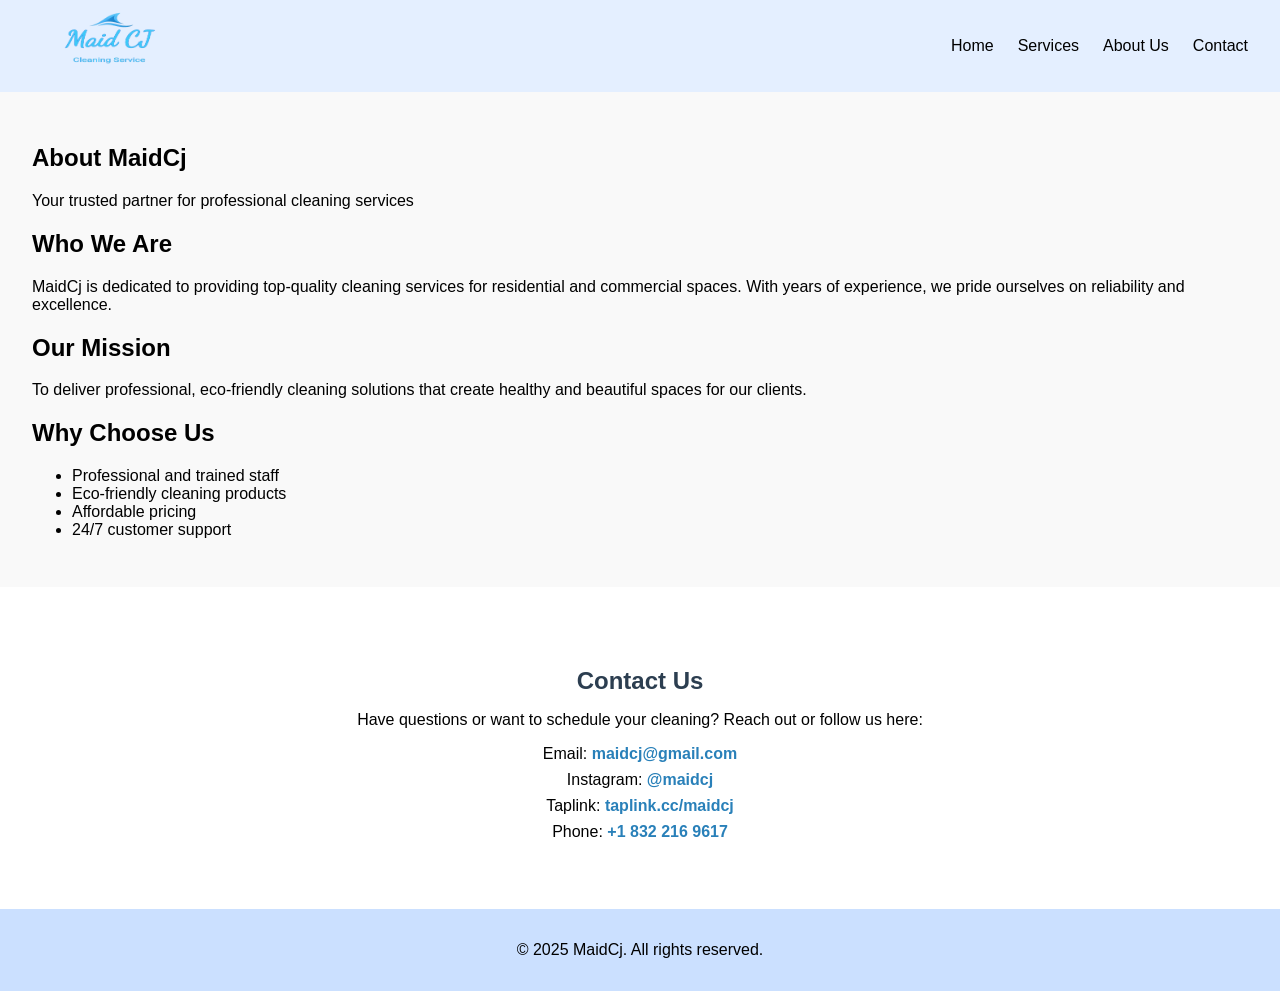
==== maid_page/about.html @ c974608c "Add files via upload" ====
<!DOCTYPE html>
<html lang="es">

<head>
  <meta charset="UTF-8">
  <meta name="viewport" content="width=device-width, initial-scale=1.0">
  <title>MaidCj - About Us</title>
  <link rel="stylesheet" href="assets/css/style3.css">
</head>

<body>
  <header>
    <nav class="navbar">
      <div class="logo">
        <img src="assets/img/logo1.png" alt="MaidCj Logo">
      </div>
      <button class="menu-toggle">&#9776;</button> <!-- ícono hamburguesa -->
      <ul class="nav-links">
        <li><a href="index.html">Home</a></li>
        <li><a href="services.html">Services</a></li>
        <li><a href="about.html">About Us</a></li>
        <li><a href="contact.html">Contact</a></li>
      </ul>
    </nav>
  </header>

  <div class="about-container">
    <section class="about-hero">
      <h1>About MaidCj</h1>
      <p class="lead">Your trusted partner for professional cleaning services</p>

      <div class="about-content">
        <div class="about-section">
          <h2>Who We Are</h2>
          <p>MaidCj is dedicated to providing top-quality cleaning services for residential and commercial spaces. With
            years of experience, we pride ourselves on reliability and excellence.</p>
        </div>
      </div>

      <div class="about-section">
        <h2>Our Mission</h2>
        <p>To deliver professional, eco-friendly cleaning solutions that create healthy and beautiful spaces for our
          clients.</p>
      </div>

      <div class="about-section">
        <h2>Why Choose Us</h2>
        <ul>
          <li>Professional and trained staff</li>
          <li>Eco-friendly cleaning products</li>
          <li>Affordable pricing</li>
          <li>24/7 customer support</li>
        </ul>
      </div>
    </section>
  </div>

  <section id="contact">
    <h2>Contact Us</h2>
    <p>Have questions or want to schedule your cleaning? Reach out or follow us here:</p>
    <ul>
      <li>Email: <a href="mailto:maidcj@gmail.com">maidcj@gmail.com</a></li>
      <li>Instagram: <a href="https://www.instagram.com/maidcj3/" target="_blank">@maidcj</a></li>
      <li>Taplink: <a href="https://taplink.cc/maidcj" target="_blank">taplink.cc/maidcj</a></li>
      <li>Phone: <a href="https://api.whatsapp.com/send/?phone=%2B18322169617&text&type=phone_number&app_absent=0"
          target="_blank">+1 832 216 9617</a></li>
    </ul>
  </section>

  <footer>
    <p>&copy; 2025 MaidCj. All rights reserved.</p>
  </footer>

  <script>
    const toggle = document.querySelector('.menu-toggle');
    const navLinks = document.querySelector('.nav-links');

    toggle.addEventListener('click', () => {
      navLinks.classList.toggle('show');
    });
  </script>
</body>

</html>
---- maid_page/assets/css/style3.css ----
body {
    margin: 0;
    padding: 0;
    font-family: 'Segoe UI', Arial, sans-serif;
    background: rgb(255, 255, 255);
    background-size: cover;
}

.navbar {
    display: flex;
    justify-content: space-between;
    align-items: center;
    background: rgba(210, 228, 255, 0.6);
    padding: 1rem 2rem;
    height: 60px;
    position: relative;
}

.logo img {
    height: 220px;
    width: auto;

}

.nav-links {
    list-style: none;
    display: flex;
    gap: 1.5rem;
}

.nav-links a {
    color: #000000;
    text-decoration: none;
    font-weight: 500;
}

.nav-links a:hover {
    text-decoration: underline;
}

.hero {
    padding: 6rem 2rem;
    text-align: center;
    color: #fff;
}

.hero-text h1 {
    font-size: 3rem;
    margin-bottom: 1rem;
}

.hero-text p {
    font-size: 1.2rem;
    margin-bottom: 2rem;
}

footer {
    background: #cbe0ff;
    color: #000000;
    text-align: center;
    padding: 1rem;
    margin-top: 2rem;
}


.about-container {
    display: flex;
    justify-content: space-around;
    padding: 2rem;
    background-color: #f9f9f9;
}

.menu-toggle {
    display: none;
    font-size: 2rem;
    background: none;
    border: none;
    cursor: pointer;
}

@media (max-width: 768px) {

    .nav-links {
        position: absolute;
        top: 80%;
        right: 0;
        flex-direction: column;

        /* 🎨 EFECTO VIDRIO */
        background: rgba(210, 228, 255, 0.6);
        backdrop-filter: blur(12px);
        -webkit-backdrop-filter: blur(12px);

        width: 180px;
        height: auto;
        padding: 1rem 0;
        display: none;
        z-index: 999;

        border: 1px solid rgba(255, 255, 255, 0.4);
        border-radius: 12px;
        box-shadow: 0 10px 25px rgba(0, 0, 0, 0.15);
    }

    .nav-links a {
        padding: 12px 20px;
        display: block;
        color: #000;
        font-weight: 500;
    }

    .nav-links a:hover {
        background: rgba(255, 255, 255, 0.25);
        border-radius: 8px;
    }

    .nav-links.show {
        display: flex;
    }

    .menu-toggle {
        display: block;
    }
}

#contact {
    background: transparent;
    padding: 20px;
    border-radius: 8px;
    text-align: center;
    margin-top: 40px;
}

#contact h2 {
    color: #2c3e50;
    margin-bottom: 10px;

}

#contact ul {
    list-style: none;
    padding: 0;
}

#contact li {
    margin: 8px 0;
    font-size: 16px;
}

#contact a {
    color: #2980b9;
    text-decoration: none;
    font-weight: bold;
}

#contact a:hover {
    text-decoration: underline;
}
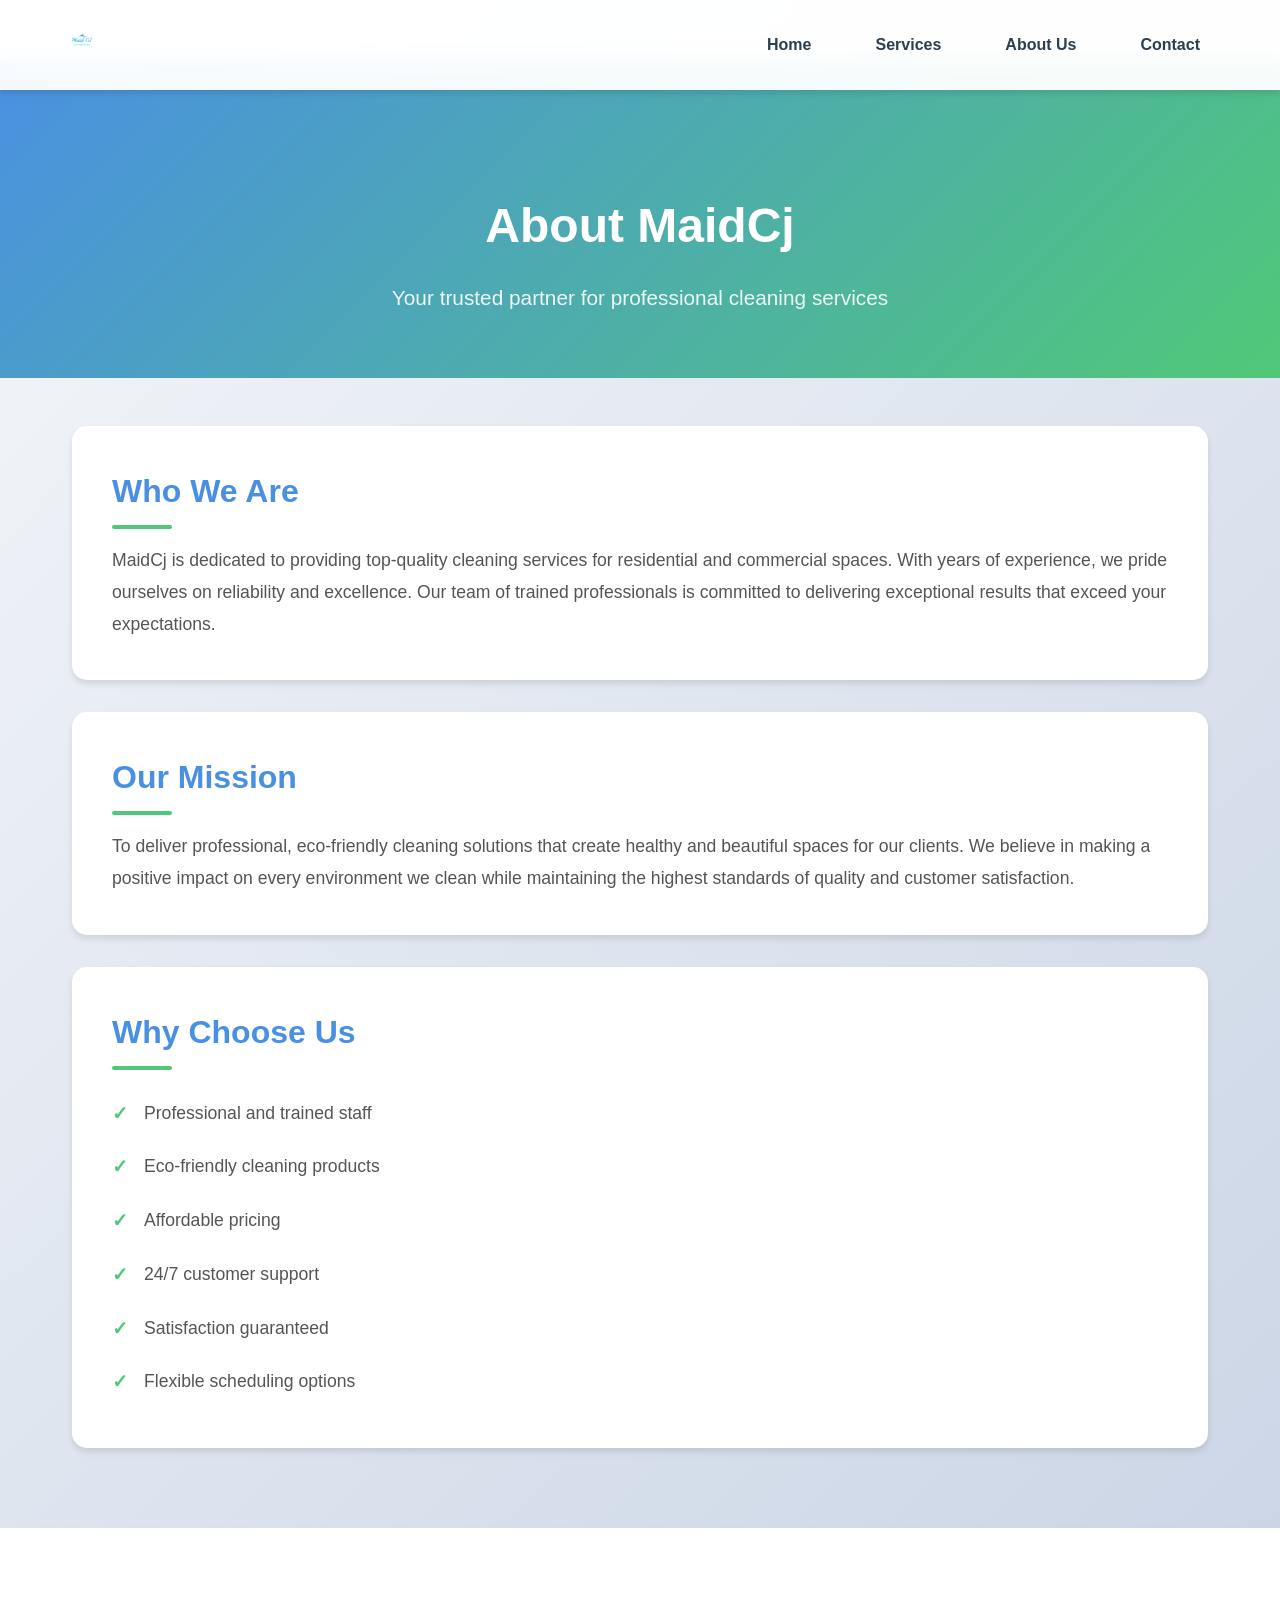
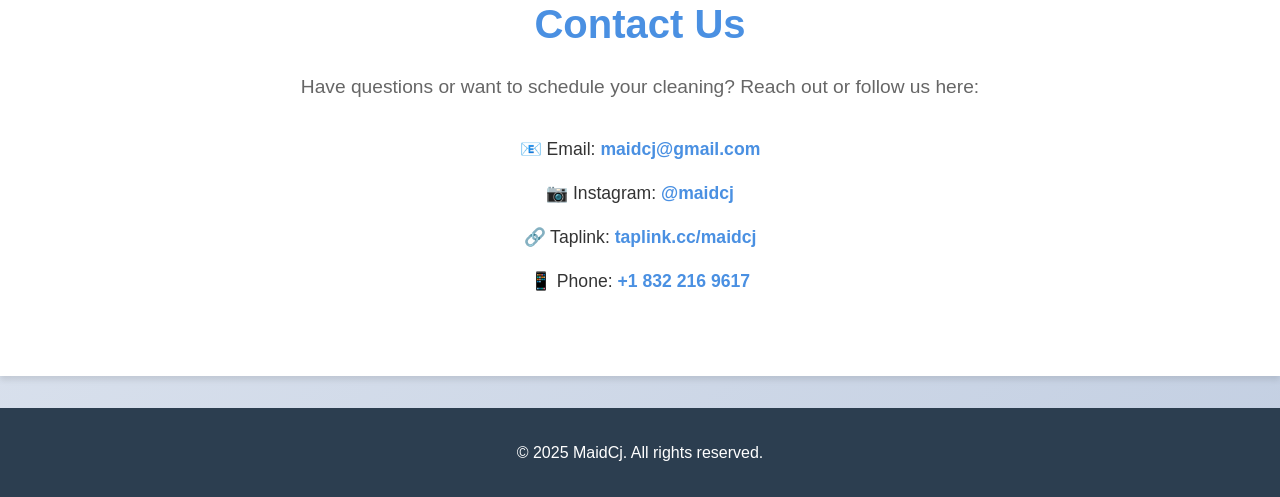
==== commit aef22740: "update branch" ====
--- a/maid_page/about.html
+++ b/maid_page/about.html
@@ -1,84 +1,372 @@
-<!DOCTYPE html>
-<html lang="es">
-
-<head>
-  <meta charset="UTF-8">
-  <meta name="viewport" content="width=device-width, initial-scale=1.0">
-  <title>MaidCj - About Us</title>
-  <link rel="stylesheet" href="assets/css/style3.css">
-</head>
-
-<body>
-  <header>
-    <nav class="navbar">
-      <div class="logo">
-        <img src="assets/img/logo1.png" alt="MaidCj Logo">
-      </div>
-      <button class="menu-toggle">&#9776;</button> <!-- ícono hamburguesa -->
-      <ul class="nav-links">
-        <li><a href="index.html">Home</a></li>
-        <li><a href="services.html">Services</a></li>
-        <li><a href="about.html">About Us</a></li>
-        <li><a href="contact.html">Contact</a></li>
-      </ul>
-    </nav>
-  </header>
-
-  <div class="about-container">
-    <section class="about-hero">
-      <h1>About MaidCj</h1>
-      <p class="lead">Your trusted partner for professional cleaning services</p>
-
-      <div class="about-content">
-        <div class="about-section">
-          <h2>Who We Are</h2>
-          <p>MaidCj is dedicated to providing top-quality cleaning services for residential and commercial spaces. With
-            years of experience, we pride ourselves on reliability and excellence.</p>
-        </div>
-      </div>
-
-      <div class="about-section">
-        <h2>Our Mission</h2>
-        <p>To deliver professional, eco-friendly cleaning solutions that create healthy and beautiful spaces for our
-          clients.</p>
-      </div>
-
-      <div class="about-section">
-        <h2>Why Choose Us</h2>
-        <ul>
-          <li>Professional and trained staff</li>
-          <li>Eco-friendly cleaning products</li>
-          <li>Affordable pricing</li>
-          <li>24/7 customer support</li>
-        </ul>
-      </div>
-    </section>
-  </div>
-
-  <section id="contact">
-    <h2>Contact Us</h2>
-    <p>Have questions or want to schedule your cleaning? Reach out or follow us here:</p>
-    <ul>
-      <li>Email: <a href="mailto:maidcj@gmail.com">maidcj@gmail.com</a></li>
-      <li>Instagram: <a href="https://www.instagram.com/maidcj3/" target="_blank">@maidcj</a></li>
-      <li>Taplink: <a href="https://taplink.cc/maidcj" target="_blank">taplink.cc/maidcj</a></li>
-      <li>Phone: <a href="https://api.whatsapp.com/send/?phone=%2B18322169617&text&type=phone_number&app_absent=0"
-          target="_blank">+1 832 216 9617</a></li>
-    </ul>
-  </section>
-
-  <footer>
-    <p>&copy; 2025 MaidCj. All rights reserved.</p>
-  </footer>
-
-  <script>
-    const toggle = document.querySelector('.menu-toggle');
-    const navLinks = document.querySelector('.nav-links');
-
-    toggle.addEventListener('click', () => {
-      navLinks.classList.toggle('show');
-    });
-  </script>
-</body>
-
+<!DOCTYPE html>
+<html lang="en">
+
+<head>
+  <meta charset="UTF-8">
+  <meta name="viewport" content="width=device-width, initial-scale=1.0">
+  <title>MaidCj - About Us</title>
+  <style>
+    :root {
+      --primary-color: #4A90E2;
+      --secondary-color: #50C878;
+      --dark-color: #2C3E50;
+      --light-color: #ECF0F1;
+      --text-color: #333;
+      --white: #ffffff;
+      --shadow: 0 4px 6px rgba(0, 0, 0, 0.1);
+      --shadow-hover: 0 8px 15px rgba(0, 0, 0, 0.2);
+      --transition: all 0.3s ease;
+    }
+
+    * {
+      margin: 0;
+      padding: 0;
+      box-sizing: border-box;
+    }
+
+    body {
+      font-family: 'Segoe UI', Tahoma, Geneva, Verdana, sans-serif;
+      line-height: 1.6;
+      color: var(--text-color);
+      background: linear-gradient(135deg, #f5f7fa 0%, #c3cfe2 100%);
+      min-height: 100vh;
+    }
+
+    /* Navbar */
+    .navbar {
+      display: flex;
+      justify-content: space-between;
+      align-items: center;
+      padding: 1rem 5%;
+      background: rgba(255, 255, 255, 0.95);
+      backdrop-filter: blur(10px);
+      position: fixed;
+      width: 100%;
+      top: 0;
+      z-index: 1000;
+      box-shadow: var(--shadow);
+    }
+
+    .logo img {
+      height: 50px;
+      transition: var(--transition);
+    }
+
+    .logo img:hover {
+      transform: scale(1.05);
+    }
+
+    .nav-links {
+      display: flex;
+      list-style: none;
+      gap: 2rem;
+    }
+
+    .nav-links a {
+      text-decoration: none;
+      color: var(--dark-color);
+      font-weight: 600;
+      padding: 0.5rem 1rem;
+      border-radius: 5px;
+      transition: var(--transition);
+    }
+
+    .nav-links a:hover {
+      background: var(--primary-color);
+      color: var(--white);
+      transform: translateY(-2px);
+    }
+
+    .menu-toggle {
+      display: none;
+      background: none;
+      border: none;
+      font-size: 1.5rem;
+      cursor: pointer;
+      color: var(--dark-color);
+    }
+
+    /* Hero Section */
+    .about-hero {
+      background: linear-gradient(135deg, var(--primary-color), var(--secondary-color));
+      color: var(--white);
+      padding: 8rem 2rem 4rem;
+      text-align: center;
+      margin-top: 60px;
+    }
+
+    .about-hero h1 {
+      font-size: 3rem;
+      margin-bottom: 1rem;
+      animation: fadeInDown 0.8s ease;
+    }
+
+    .about-hero .lead {
+      font-size: 1.3rem;
+      opacity: 0.9;
+      animation: fadeInUp 0.8s ease;
+    }
+
+    /* About Container */
+    .about-container {
+      max-width: 1200px;
+      margin: 0 auto;
+      padding: 3rem 2rem;
+    }
+
+    .about-section {
+      background: var(--white);
+      padding: 2.5rem;
+      margin-bottom: 2rem;
+      border-radius: 15px;
+      box-shadow: var(--shadow);
+      transition: var(--transition);
+    }
+
+    .about-section:hover {
+      transform: translateY(-5px);
+      box-shadow: var(--shadow-hover);
+    }
+
+    .about-section h2 {
+      color: var(--primary-color);
+      font-size: 2rem;
+      margin-bottom: 1rem;
+      position: relative;
+    }
+
+    .about-section h2::after {
+      content: '';
+      display: block;
+      width: 60px;
+      height: 4px;
+      background: var(--secondary-color);
+      margin-top: 0.5rem;
+      border-radius: 2px;
+    }
+
+    .about-section p {
+      font-size: 1.1rem;
+      color: #555;
+      line-height: 1.8;
+    }
+
+    .about-section ul {
+      list-style: none;
+      margin-top: 1rem;
+    }
+
+    .about-section ul li {
+      padding: 0.8rem 0;
+      padding-left: 2rem;
+      position: relative;
+      font-size: 1.1rem;
+      color: #555;
+    }
+
+    .about-section ul li::before {
+      content: '✓';
+      position: absolute;
+      left: 0;
+      color: var(--secondary-color);
+      font-weight: bold;
+      font-size: 1.2rem;
+    }
+
+    /* Contact Section */
+    #contact {
+      background: var(--white);
+      padding: 4rem 2rem;
+      text-align: center;
+      box-shadow: var(--shadow);
+    }
+
+    #contact h2 {
+      color: var(--primary-color);
+      font-size: 2.5rem;
+      margin-bottom: 1rem;
+    }
+
+    #contact p {
+      font-size: 1.2rem;
+      color: #666;
+      margin-bottom: 2rem;
+    }
+
+    #contact ul {
+      list-style: none;
+      max-width: 600px;
+      margin: 0 auto;
+    }
+
+    #contact ul li {
+      margin: 1rem 0;
+      font-size: 1.1rem;
+    }
+
+    #contact ul li a {
+      color: var(--primary-color);
+      text-decoration: none;
+      font-weight: 600;
+      transition: var(--transition);
+    }
+
+    #contact ul li a:hover {
+      color: var(--secondary-color);
+      text-decoration: underline;
+    }
+
+    /* Footer */
+    footer {
+      background: var(--dark-color);
+      color: var(--white);
+      text-align: center;
+      padding: 2rem;
+      margin-top: 2rem;
+    }
+
+    /* Animations */
+    @keyframes fadeInDown {
+      from {
+        opacity: 0;
+        transform: translateY(-30px);
+      }
+      to {
+        opacity: 1;
+        transform: translateY(0);
+      }
+    }
+
+    @keyframes fadeInUp {
+      from {
+        opacity: 0;
+        transform: translateY(30px);
+      }
+      to {
+        opacity: 1;
+        transform: translateY(0);
+      }
+    }
+
+    /* Responsive */
+    @media (max-width: 768px) {
+      .menu-toggle {
+        display: block;
+      }
+
+      .nav-links {
+        display: none;
+        position: absolute;
+        top: 100%;
+        left: 0;
+        width: 100%;
+        background: var(--white);
+        flex-direction: column;
+        padding: 1rem 0;
+        box-shadow: var(--shadow);
+      }
+
+      .nav-links.show {
+        display: flex;
+      }
+
+      .nav-links li {
+        text-align: center;
+        padding: 0.5rem 0;
+      }
+
+      .about-hero h1 {
+        font-size: 2rem;
+      }
+
+      .about-hero .lead {
+        font-size: 1.1rem;
+      }
+
+      .about-section {
+        padding: 1.5rem;
+      }
+
+      .about-section h2 {
+        font-size: 1.5rem;
+      }
+    }
+  </style>
+</head>
+
+<body>
+  <header>
+    <nav class="navbar">
+      <div class="logo">
+        <img src="assets/img/logo1.png" alt="MaidCj Logo">
+      </div>
+      <button class="menu-toggle">&#9776;</button>
+      <ul class="nav-links">
+        <li><a href="index.html">Home</a></li>
+        <li><a href="services.html">Services</a></li>
+        <li><a href="about.html">About Us</a></li>
+        <li><a href="contact.html">Contact</a></li>
+      </ul>
+    </nav>
+  </header>
+
+  <section class="about-hero">
+    <h1>About MaidCj</h1>
+    <p class="lead">Your trusted partner for professional cleaning services</p>
+  </section>
+
+  <div class="about-container">
+    <div class="about-section">
+      <h2>Who We Are</h2>
+      <p>MaidCj is dedicated to providing top-quality cleaning services for residential and commercial spaces. With
+        years of experience, we pride ourselves on reliability and excellence. Our team of trained professionals is
+        committed to delivering exceptional results that exceed your expectations.</p>
+    </div>
+
+    <div class="about-section">
+      <h2>Our Mission</h2>
+      <p>To deliver professional, eco-friendly cleaning solutions that create healthy and beautiful spaces for our
+        clients. We believe in making a positive impact on every environment we clean while maintaining the highest
+        standards of quality and customer satisfaction.</p>
+    </div>
+
+    <div class="about-section">
+      <h2>Why Choose Us</h2>
+      <ul>
+        <li>Professional and trained staff</li>
+        <li>Eco-friendly cleaning products</li>
+        <li>Affordable pricing</li>
+        <li>24/7 customer support</li>
+        <li>Satisfaction guaranteed</li>
+        <li>Flexible scheduling options</li>
+      </ul>
+    </div>
+  </div>
+
+  <section id="contact">
+    <h2>Contact Us</h2>
+    <p>Have questions or want to schedule your cleaning? Reach out or follow us here:</p>
+    <ul>
+      <li>📧 Email: <a href="mailto:maidcj@gmail.com">maidcj@gmail.com</a></li>
+      <li>📷 Instagram: <a href="https://www.instagram.com/maidcj3/" target="_blank">@maidcj</a></li>
+      <li>🔗 Taplink: <a href="https://taplink.cc/maidcj" target="_blank">taplink.cc/maidcj</a></li>
+      <li>📱 Phone: <a href="https://api.whatsapp.com/send/?phone=%2B18322169617&text&type=phone_number&app_absent=0"
+          target="_blank">+1 832 216 9617</a></li>
+    </ul>
+  </section>
+
+  <footer>
+    <p>&copy; 2025 MaidCj. All rights reserved.</p>
+  </footer>
+
+  <script>
+    const toggle = document.querySelector('.menu-toggle');
+    const navLinks = document.querySelector('.nav-links');
+
+    toggle.addEventListener('click', () => {
+      navLinks.classList.toggle('show');
+    });
+  </script>
+</body>
+
 </html>
